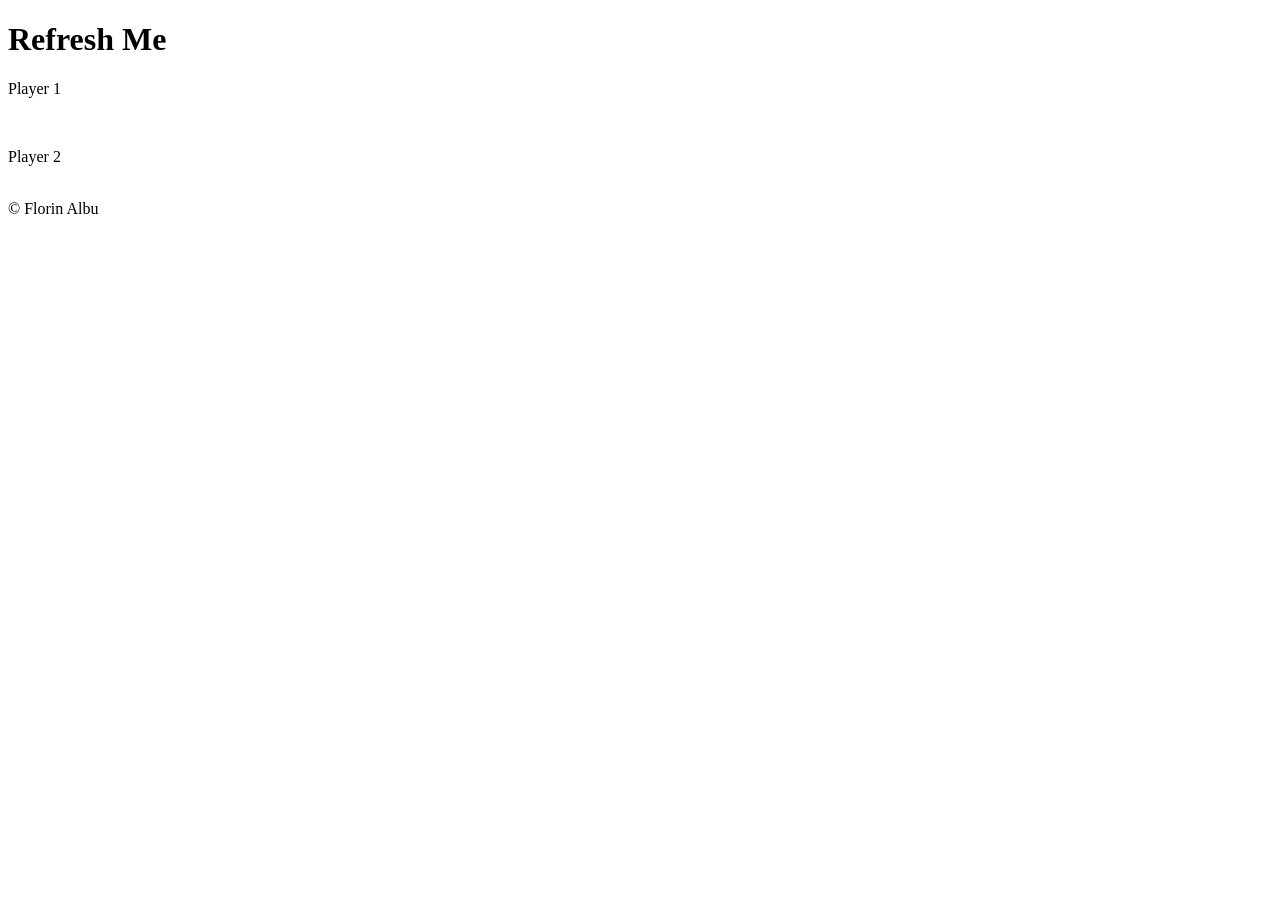
==== dicee-game/index.html @ 4fb6b41d "Add html structure" ====
<!DOCTYPE html>
<html lang="en">
<head>
    <meta charset="UTF-8">
    <meta name="viewport" content="width=device-width, initial-scale=1.0">
    <link
      href="https://fonts.googleapis.com/css?family=Indie+Flower|Lobster"
      rel="stylesheet"
    />
    <title>Dicee</title>
    <link rel="stylesheet" href="assets/css/style.css">
</head>
<body>
    <div class="container">
      <h1>Refresh Me</h1>

      <div class="dice">
        <p>Player 1</p>
        <img class="img1" src="" />
      </div>

      <div class="dice">
        <p>Player 2</p>
        <img class="img2" src="" />
      </div>
    </div>
    <footer>&copy Florin Albu</footer>

    <script src="assets/script/script.js"></script>
</body>
</html>
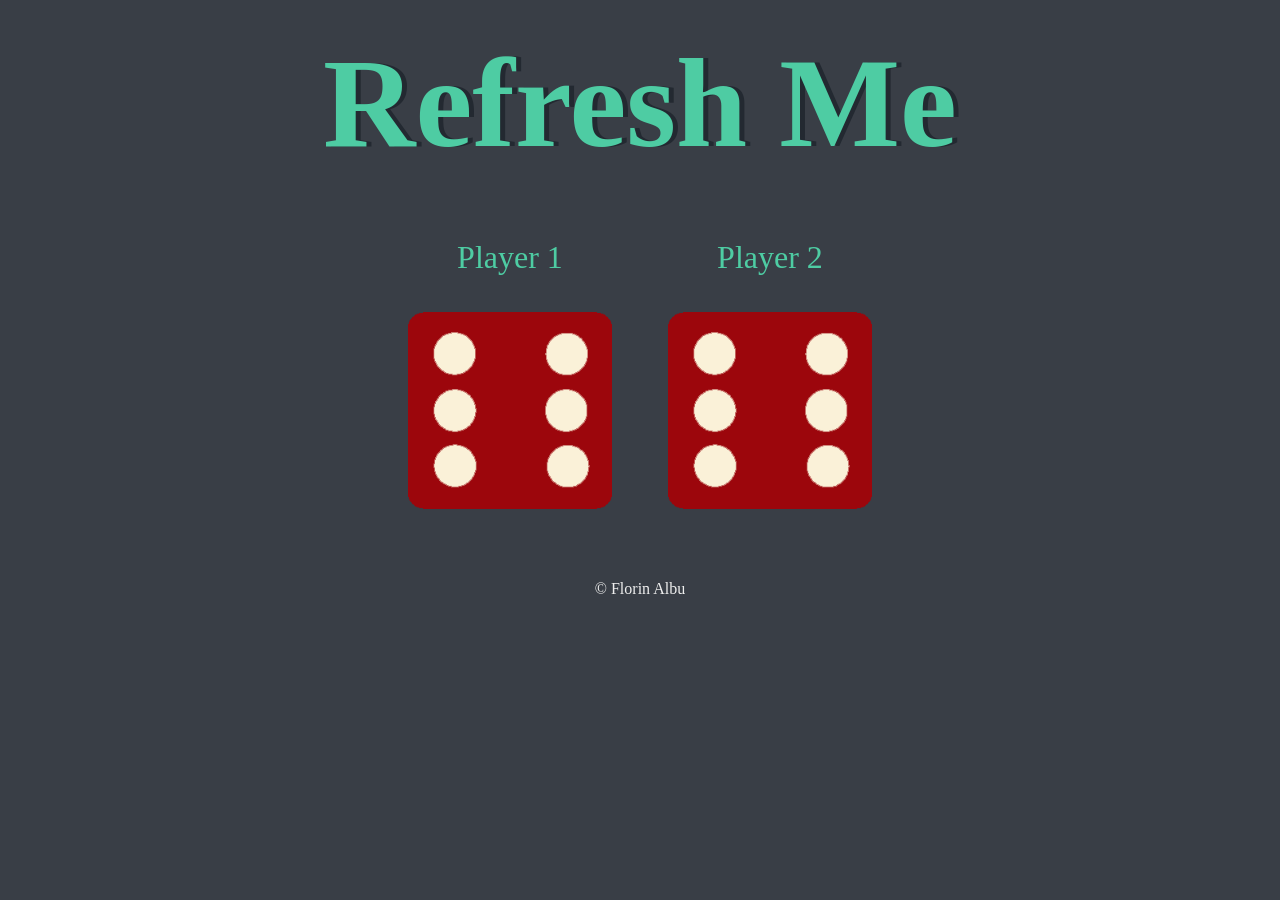
==== commit e875d151: "Add starting dicee page" ====
--- a/dicee-game/index.html
+++ b/dicee-game/index.html
@@ -16,12 +16,12 @@
 
       <div class="dice">
         <p>Player 1</p>
-        <img class="img1" src="" />
+        <img class="img1" src="assets/images/dice6.png" />
       </div>
 
       <div class="dice">
         <p>Player 2</p>
-        <img class="img2" src="" />
+        <img class="img2" src="assets/images/dice6.png" />
       </div>
     </div>
     <footer>&copy Florin Albu</footer>
--- a/dicee-game/assets/css/style.css
+++ b/dicee-game/assets/css/style.css
@@ -0,0 +1,41 @@
+.container {
+  width: 70%;
+  margin: auto;
+  text-align: center;
+}
+
+.dice {
+  text-align: center;
+  display: inline-block;
+
+}
+
+body {
+  background-color: #393E46;
+}
+
+h1 {
+  margin: 30px;
+  font-family: 'Lobster', cursive;
+  text-shadow: 5px 0 #232931;
+  font-size: 8rem;
+  color: #4ECCA3;
+}
+
+p {
+  font-size: 2rem;
+  color: #4ECCA3;
+  font-family: 'Indie Flower', cursive;
+}
+
+img {
+  width: 80%;
+}
+
+footer {
+  margin-top: 5%;
+  color: #EEEEEE;
+  text-align: center;
+  font-family: 'Indie Flower', cursive;
+
+}
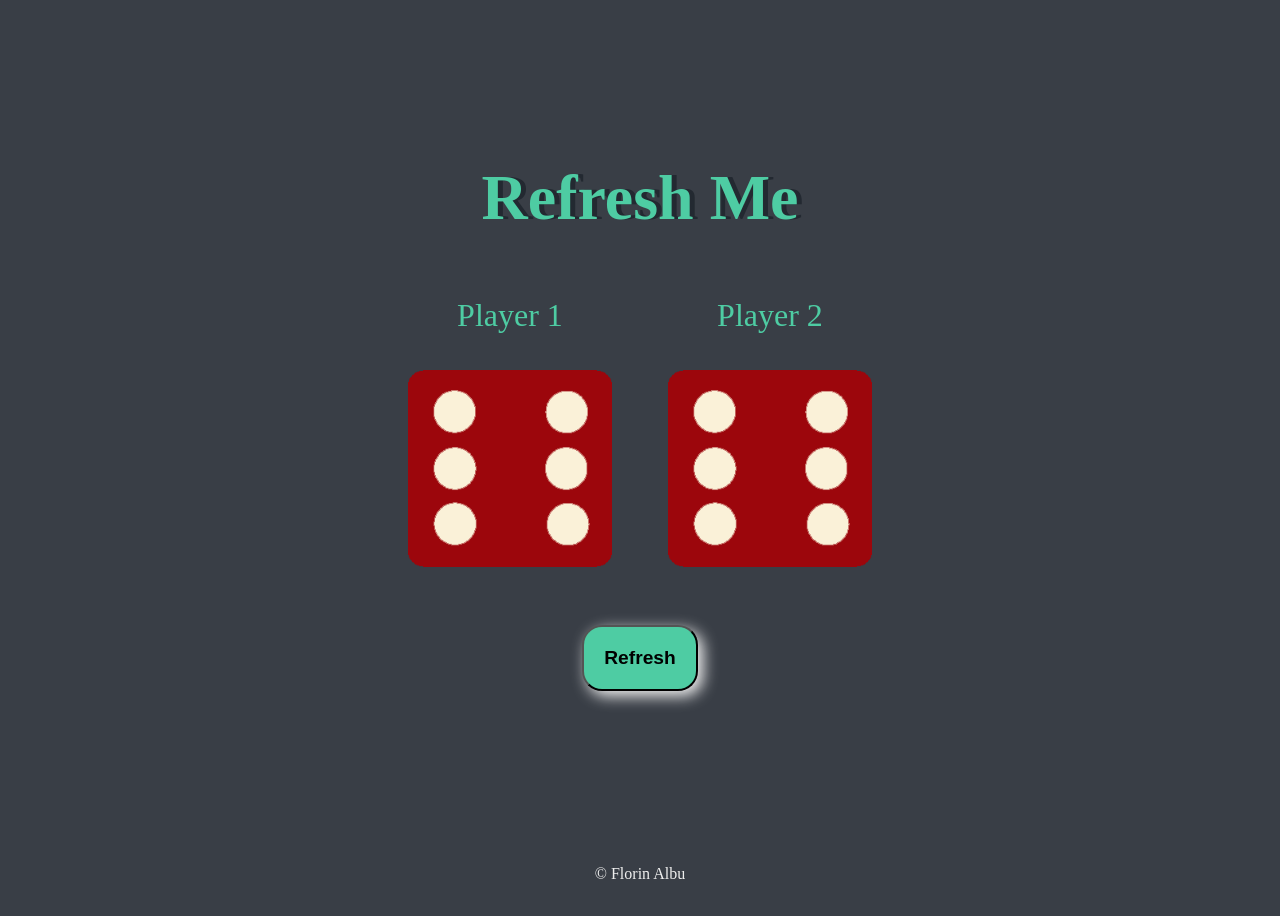
==== commit 0d5caf5b: "Add javaScript and same style and html for ux" ====
--- a/dicee-game/index.html
+++ b/dicee-game/index.html
@@ -23,6 +23,10 @@
         <p>Player 2</p>
         <img class="img2" src="assets/images/dice6.png" />
       </div>
+      <div>
+        <button class="btn" type="button">Refresh</button>
+      </div>
+      
     </div>
     <footer>&copy Florin Albu</footer>
 
--- a/dicee-game/assets/css/style.css
+++ b/dicee-game/assets/css/style.css
@@ -1,3 +1,9 @@
+body {
+  min-height: 100vh;
+  display: flex;
+  flex-direction: column;
+}
+
 .container {
   width: 70%;
   margin: auto;
@@ -7,35 +13,54 @@
 .dice {
   text-align: center;
   display: inline-block;
-
 }
 
 body {
-  background-color: #393E46;
+  background-color: #393e46;
 }
 
 h1 {
   margin: 30px;
-  font-family: 'Lobster', cursive;
+  font-family: "Lobster", cursive;
   text-shadow: 5px 0 #232931;
-  font-size: 8rem;
-  color: #4ECCA3;
+  font-size: 4rem;
+  color: #4ecca3;
 }
 
 p {
   font-size: 2rem;
-  color: #4ECCA3;
-  font-family: 'Indie Flower', cursive;
+  color: #4ecca3;
+  font-family: "Indie Flower", cursive;
 }
 
 img {
   width: 80%;
 }
+.btn {
+  margin-top: 50px;
+  padding: 20px;
+  background-color: #4ecca3;
+  color: black;
+  font-weight: bold;
+  font-size: 1.2rem;
+  border-radius: 20px;
+  box-shadow: 5px 5px 15px whitesmoke;
+  cursor: pointer;
+}
+.btn:hover {
+  background-color: aqua;
+  color: rgb(58, 65, 62);
+}
+
+.btn:focus-visible {
+  outline: 3px solid #ffffff;
+  outline-offset: 3px;
+}
 
 footer {
-  margin-top: 5%;
-  color: #EEEEEE;
+  margin-top: 4%;
+  margin-bottom: 2%;
+  color: #eeeeee;
   text-align: center;
-  font-family: 'Indie Flower', cursive;
-
-}+  font-family: "Indie Flower", cursive;
+}
